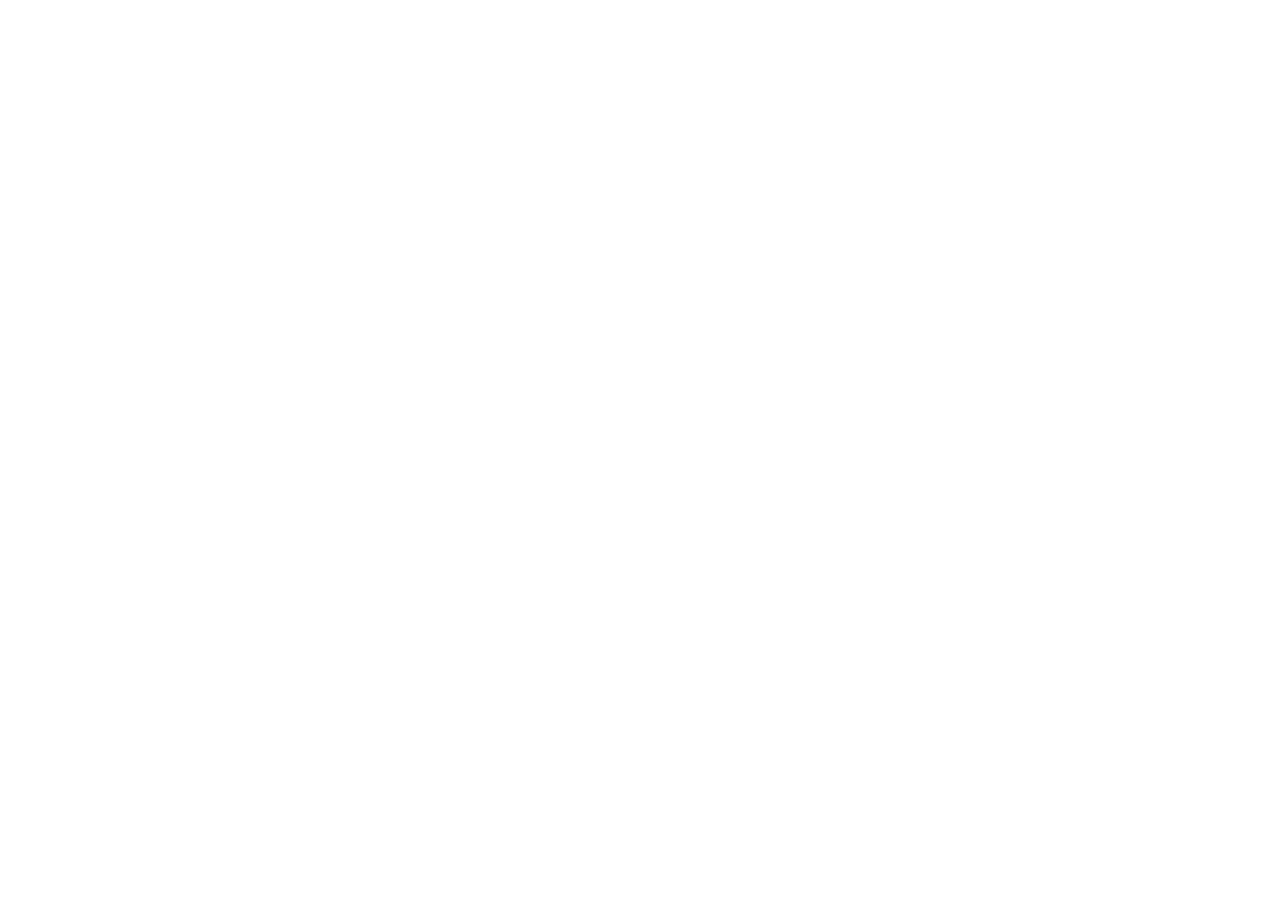
==== index.html @ 6bc5458b "created html" ====
<!DOCTYPE html>
<html lang="en">
  <head>
    <meta charset="UTF-8" />
    <meta name="viewport" content="width=device-width, initial-scale=1.0" />
    <title>Quiz App</title>
  </head>
  <body></body>
</html>
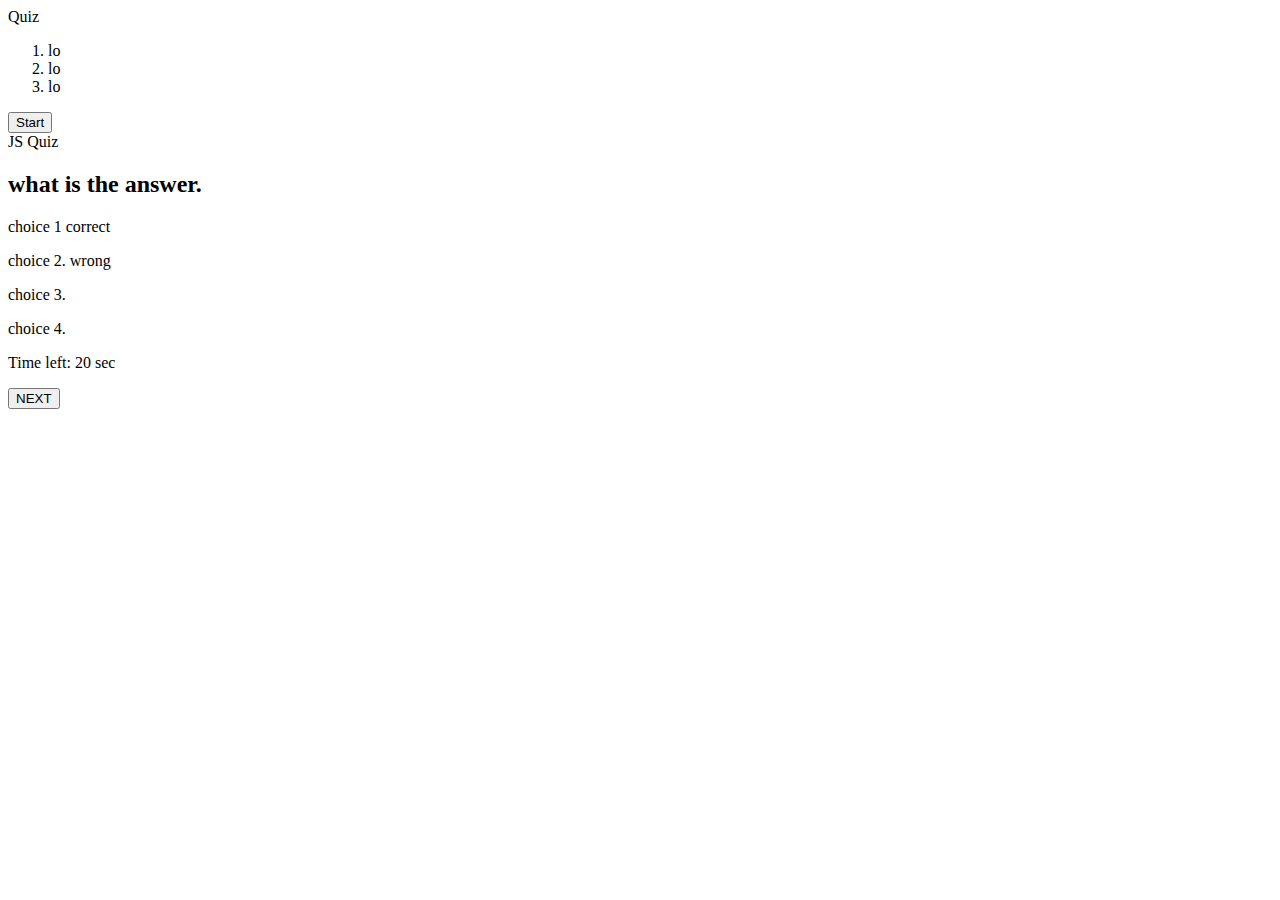
==== commit 2896b7c5: "updated html" ====
--- a/index.html
+++ b/index.html
@@ -3,7 +3,45 @@
   <head>
     <meta charset="UTF-8" />
     <meta name="viewport" content="width=device-width, initial-scale=1.0" />
-    <title>Quiz App</title>
+    <link rel="stylesheet" href="./assets/styles.css" />
+    <title>Quiz</title>
   </head>
-  <body></body>
+  <body>
+    <!-- starting page -->
+    <div id="container">
+      <!-- header  -->
+      <div class="header">Quiz</div>
+      <!-- rules list -->
+      <ol>
+        <li>lo</li>
+        <li>lo</li>
+        <li>lo</li>
+      </ol>
+      <div id="start-quiz-wrapper">
+        <button id="start-quiz">Start</button>
+      </div>
+    </div>
+
+    <!-- quiz section -->
+    <div id="container">
+      <div class="header">JS Quiz</div>
+      <div class="content">
+        <div class="content-wrapper">
+          <h2 class="question">what is the answer.</h2>
+          <div id="option-container">
+            <p class="option correct">choice 1 <span>correct</span></p>
+            <p class="option wrong">choice 2. <span>wrong</span></p>
+            <p class="option">choice 3.</p>
+            <p class="option">choice 4.</p>
+          </div>
+        </div>
+        <div class="footer">
+          <p id="timer">Time left: 20 sec</p>
+          <button id="next-question">NEXT</button>
+        </div>
+      </div>
+    </div>
+
+    <script src="./assets/script.js"></script>
+  </body>
 </html>
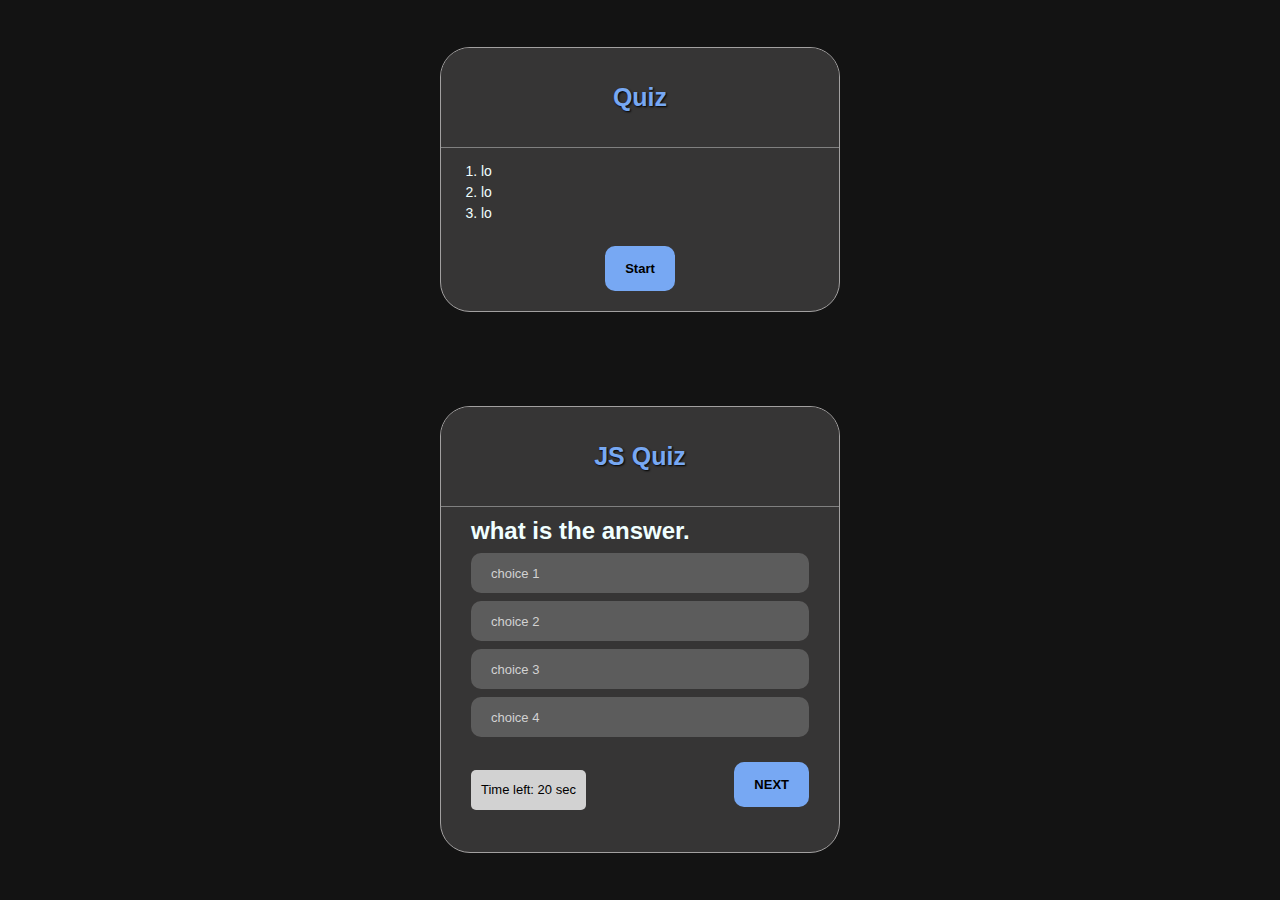
==== commit 7c50cb1c: "updated html" ====
--- a/index.html
+++ b/index.html
@@ -27,12 +27,14 @@
       <div class="header">JS Quiz</div>
       <div class="content">
         <div class="content-wrapper">
-          <h2 class="question">what is the answer.</h2>
+          <h2 id="question">what is the answer.</h2>
           <div id="option-container">
-            <p class="option correct">choice 1 <span>correct</span></p>
-            <p class="option wrong">choice 2. <span>wrong</span></p>
-            <p class="option">choice 3.</p>
-            <p class="option">choice 4.</p>
+            <!-- <p class="option correct">choice 1 <span>correct</span></p> -->
+            <!-- <p class="option wrong">choice 2. <span>wrong</span></p> -->
+            <p class="option" data-number="1">choice 1</p>
+            <p class="option" data-number="2">choice 2</p>
+            <p class="option" data-number="3">choice 3</p>
+            <p class="option" data-number="4">choice 4</p>
           </div>
         </div>
         <div class="footer">
--- a/assets/styles.css
+++ b/assets/styles.css
@@ -0,0 +1,146 @@
+* {
+  padding: 0;
+  margin: 0;
+  box-sizing: border-box;
+  font-family: "inter", sans-serif;
+}
+
+/* main css */
+body {
+  background-color: rgb(19, 19, 19);
+  min-height: 100vh;
+  display: grid;
+  place-items: center;
+  font-family: "inter", sans-serif;
+}
+
+#container {
+  border-radius: 30px;
+  width: 400px;
+  max-height: 600px;
+  border: 1px solid rgb(162, 160, 160);
+  overflow: hidden;
+  background-color: #363535;
+  color: azure;
+}
+
+.header {
+  background-color: #363535;
+  height: 100px;
+  display: grid;
+  place-items: center;
+  font-size: 25px;
+  color: #77a8f3;
+  font-weight: bold;
+  text-shadow: 1px 1px 2px black;
+  border-bottom: 1px solid grey;
+}
+ol {
+  padding: 10px 15px 10px 40px;
+}
+li {
+  font-size: 14px;
+  margin: 5px 0;
+  /* padding: 0 20px; */
+}
+
+#start-quiz-wrapper {
+  display: flex;
+  justify-content: center;
+  align-items: center;
+}
+button {
+  background-color: #77a8f3;
+  border: none;
+  outline: none;
+  border-radius: 10px;
+  margin: 10px 0 20px 0;
+  cursor: pointer;
+  font-weight: 600;
+  font-size: 13px;
+  color: black;
+  padding: 15px 20px;
+}
+
+button:hover {
+  background-color: #77a8f3;
+}
+
+/* main quiz */
+
+.content {
+  padding: 10px 30px;
+  max-width: 400px;
+  overflow: auto;
+}
+
+.question {
+  color: #ffffff;
+  font-size: 16px;
+  font-weight: 500;
+  padding: 5px 3px;
+}
+
+.option {
+  min-height: 40px;
+  border-radius: 10px;
+  background-color: rgba(128, 128, 128, 0.52);
+  display: flex;
+  align-items: center;
+  padding: 0 20px;
+  font-size: 13px;
+  cursor: pointer;
+  color: rgb(210, 210, 210);
+  margin: 8px 0;
+  font-weight: 500;
+  position: relative;
+}
+.option span {
+  position: absolute;
+  right: 15px;
+  border-radius: 5px;
+  font-size: 11px;
+  font-weight: bold;
+  background-color: #77a8f3;
+  color: #363535;
+  padding: 5px;
+}
+.correct {
+  background-color: #77f392;
+  color: rgb(0, 0, 0);
+}
+.correct span {
+  background: #77f392;
+  color: rgb(0, 0, 0);
+}
+.wrong {
+  background-color: rgb(167, 52, 52);
+}
+.wrong span {
+  background-color: rgb(167, 52, 52);
+  color: #fcf8f8;
+}
+
+.option:hover {
+  background-color: #77a8f3;
+  color: #363535;
+}
+
+.footer {
+  display: flex;
+  justify-content: space-between;
+  flex-direction: row;
+  align-items: center;
+  margin: 15px 0;
+}
+#timer {
+  height: 40px;
+  padding: 0 10px;
+  background-color: rgb(210, 210, 210);
+  display: grid;
+  place-items: center;
+  border-radius: 5px;
+  color: black;
+  font-size: 13px;
+  font-weight: 500;
+}
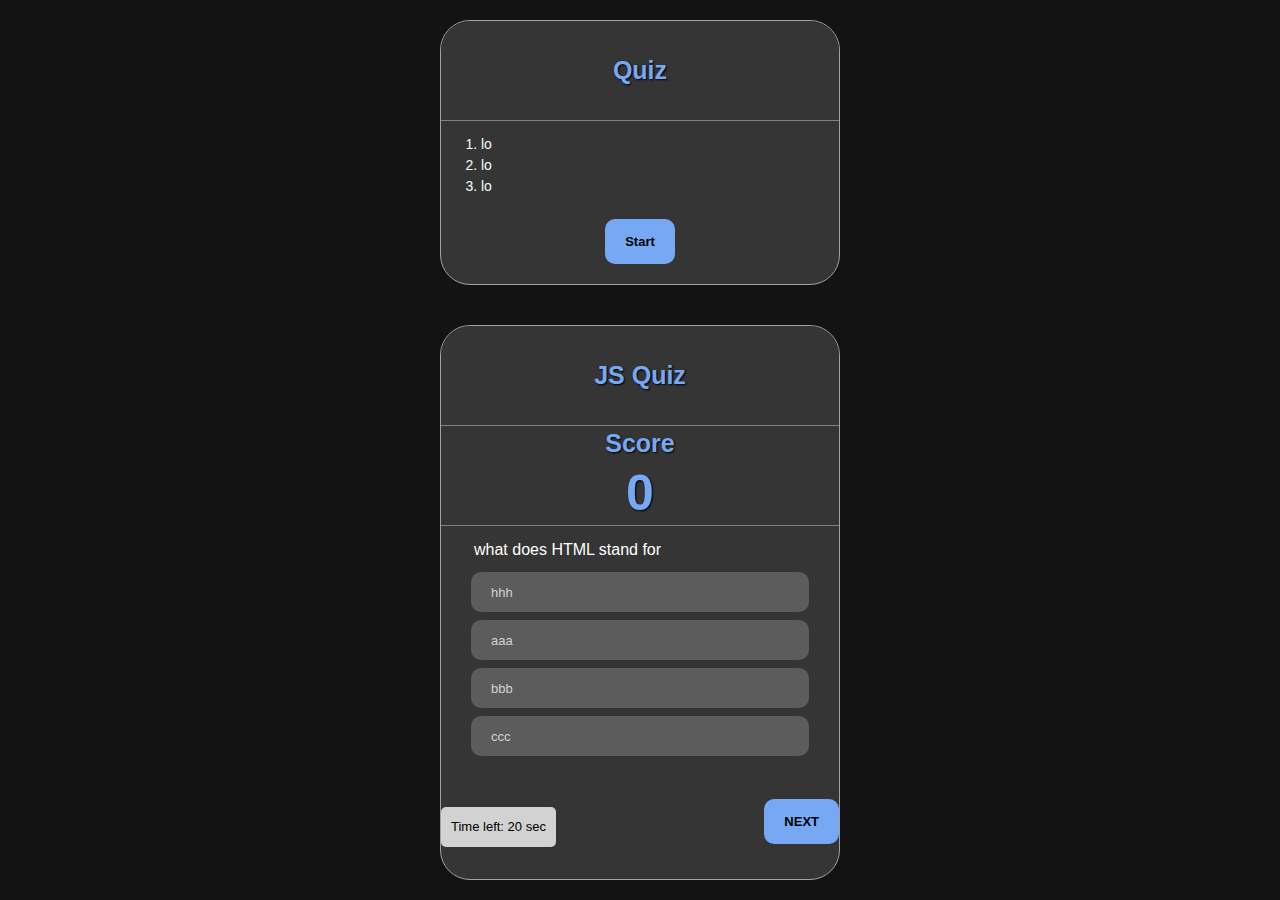
==== commit 25f22588: "updated html" ====
--- a/index.html
+++ b/index.html
@@ -25,16 +25,31 @@
     <!-- quiz section -->
     <div id="container">
       <div class="header">JS Quiz</div>
+      <div class="header">
+        <p class="hud-prefix">
+          Score
+        </p>
+        <h1 class="hud-main-text" id="score">
+          0
+        </h1>
+      </div>
       <div class="content">
         <div class="content-wrapper">
           <h2 id="question">what is the answer.</h2>
-          <div id="option-container">
+            <div id="option-container">
             <!-- <p class="option correct">choice 1 <span>correct</span></p> -->
             <!-- <p class="option wrong">choice 2. <span>wrong</span></p> -->
-            <p class="option" data-number="1">choice 1</p>
-            <p class="option" data-number="2">choice 2</p>
-            <p class="option" data-number="3">choice 3</p>
-            <p class="option" data-number="4">choice 4</p>
+              <p class="option" data-number="1">choice 1</p>
+            </div>
+            <div id="option-container">
+              <p class="option" data-number="2">choice 2</p>
+            </div>
+            <div id="option-container">
+              <p class="option" data-number="3">choice 3</p>
+            </div>
+            <div id="option-container">
+              <p class="option" data-number="4">choice 4</p>
+            </div>
           </div>
         </div>
         <div class="footer">
--- a/assets/styles.css
+++ b/assets/styles.css
@@ -74,7 +74,7 @@
   overflow: auto;
 }
 
-.question {
+#question {
   color: #ffffff;
   font-size: 16px;
   font-weight: 500;
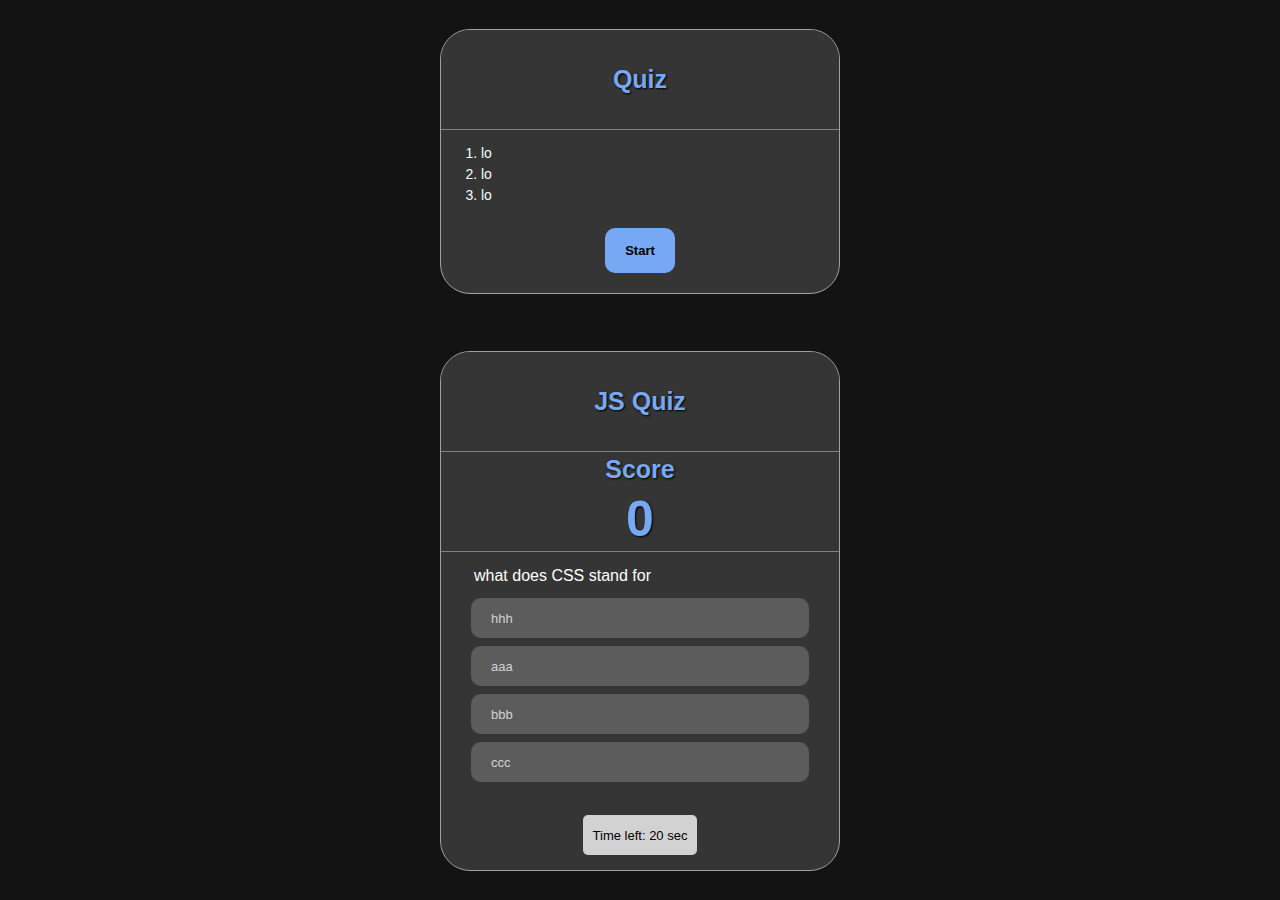
==== commit fa81d44d: "updated html" ====
--- a/index.html
+++ b/index.html
@@ -18,7 +18,7 @@
         <li>lo</li>
       </ol>
       <div id="start-quiz-wrapper">
-        <button id="start-quiz">Start</button>
+        <button class="button" id="start-quiz">Start</button>
       </div>
     </div>
 
@@ -54,7 +54,7 @@
         </div>
         <div class="footer">
           <p id="timer">Time left: 20 sec</p>
-          <button id="next-question">NEXT</button>
+          <!-- <button id="next-question">NEXT</button> -->
         </div>
       </div>
     </div>
--- a/assets/styles.css
+++ b/assets/styles.css
@@ -81,6 +81,27 @@
   padding: 5px 3px;
 }
 
+/* #option-container:hover {
+  transform: scale(2px);
+  background-color: #77a8f3;
+} */
+#option-container {
+  min-height: 40px;
+  border-radius: 10px;
+  /*
+  background-color: rgba(128, 128, 128, 0.52);
+  display: flex;
+  align-items: center;
+  padding: 0 20px;
+  font-size: 13px;
+  cursor: pointer;
+  color: rgb(210, 210, 210);
+  margin: 8px 0;
+  font-weight: 500;
+  position: relative; 
+  */
+}
+
 .option {
   min-height: 40px;
   border-radius: 10px;
@@ -105,6 +126,13 @@
   color: #363535;
   padding: 5px;
 }
+.option:hover {
+  /* background-color: #77a8f3;
+  color: #363535;  */
+  box-shadow: 1px 5px 5px #77a8f3;
+}
+
+/* correct & wrong */
 .correct {
   background-color: #77f392;
   color: rgb(0, 0, 0);
@@ -121,16 +149,11 @@
   color: #fcf8f8;
 }
 
-.option:hover {
-  background-color: #77a8f3;
-  color: #363535;
-}
-
 .footer {
   display: flex;
-  justify-content: space-between;
+  justify-content: space-around;
   flex-direction: row;
-  align-items: center;
+  align-items: baseline;
   margin: 15px 0;
 }
 #timer {
@@ -144,3 +167,4 @@
   font-size: 13px;
   font-weight: 500;
 }
+/* hud */
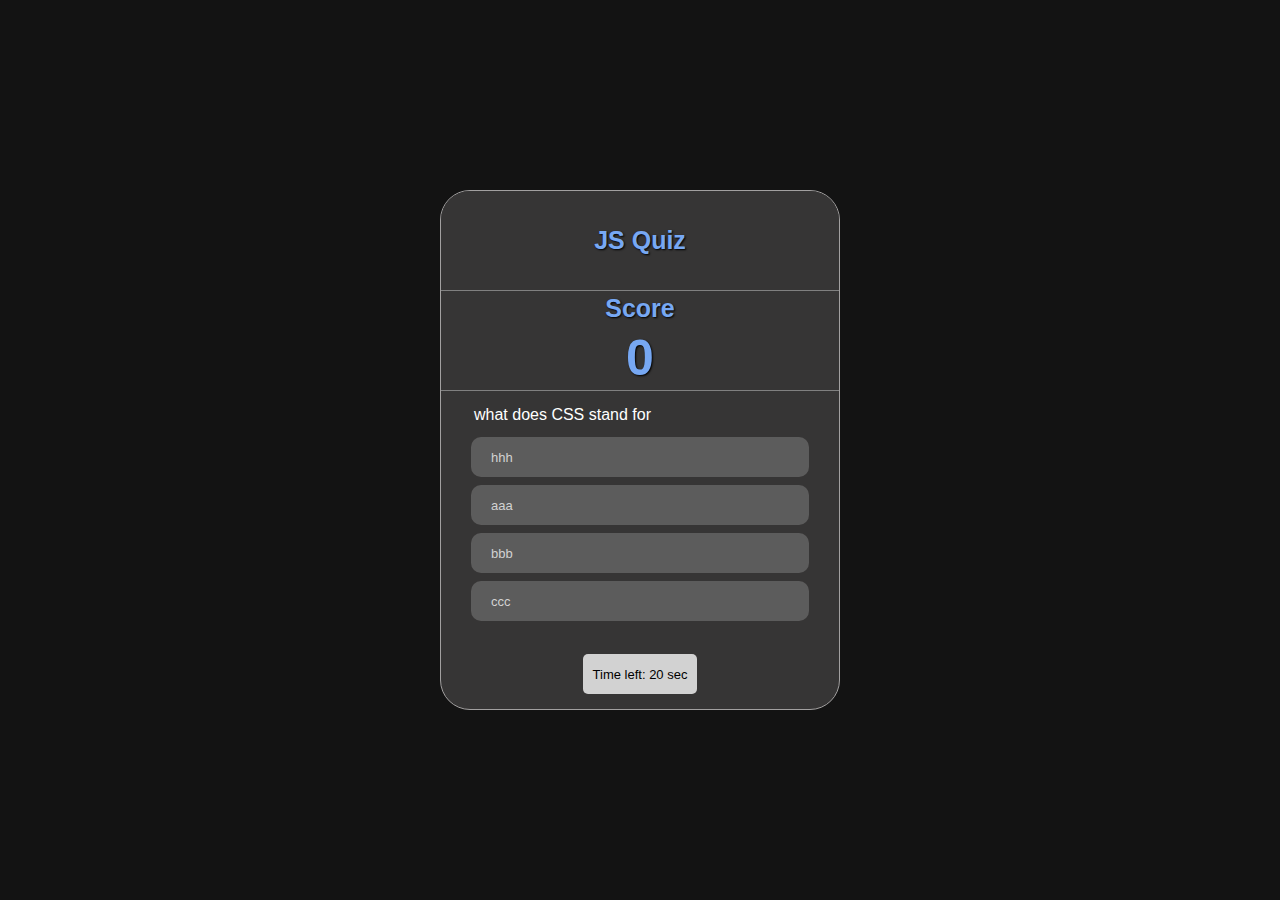
==== commit d81c79e8: "updated html" ====
--- a/index.html
+++ b/index.html
@@ -7,23 +7,10 @@
     <title>Quiz</title>
   </head>
   <body>
-    <!-- starting page -->
-    <div id="container">
-      <!-- header  -->
-      <div class="header">Quiz</div>
-      <!-- rules list -->
-      <ol>
-        <li>lo</li>
-        <li>lo</li>
-        <li>lo</li>
-      </ol>
-      <div id="start-quiz-wrapper">
-        <button class="button" id="start-quiz">Start</button>
-      </div>
-    </div>
+
 
     <!-- quiz section -->
-    <div id="container">
+    <div class="gameStart" id="container">
       <div class="header">JS Quiz</div>
       <div class="header">
         <p class="hud-prefix">
--- a/assets/styles.css
+++ b/assets/styles.css
@@ -49,7 +49,57 @@
   justify-content: center;
   align-items: center;
 }
-button {
+
+start-quiz {
+  background-color: #77a8f3;
+  border: none;
+  outline: none;
+  border-radius: 10px;
+  margin: 10px 0 20px 0;
+  cursor: pointer;
+  font-weight: 600;
+  font-size: 13px;
+  color: black;
+  padding: 15px 20px;
+}
+
+/* button {
+  background-color: #77a8f3;
+  border: none;
+  outline: none;
+  border-radius: 10px;
+  margin: 10px 0 20px 0;
+  cursor: pointer;
+  font-weight: 600;
+  font-size: 13px;
+  color: black;
+  padding: 15px 20px;
+} */
+/* button#saveScoreBtn.button {
+  display: flex;
+  background-color: #77a8f3;
+  border: none;
+  outline: none;
+  border-radius: 10px;
+  margin: 10px 0 20px 0;
+  cursor: pointer;
+  font-weight: 600;
+  font-size: 13px;
+  color: black;
+  padding: 15px 20px;
+} */
+
+a.button {
+  display: flex;
+  justify-content: center;
+}
+
+a.button:hover {
+  background-color: white;
+}
+
+.button {
+  display: flex;
   background-color: #77a8f3;
   border: none;
   outline: none;
@@ -168,3 +218,31 @@
   font-weight: 500;
 }
 /* hud */
+
+/* scores page */
+#finalScore {
+  color: #ffffff;
+  display: flex;
+  justify-content: center;
+}
+
+/* form */
+form {
+  width: 100%;
+  display: flex;
+  flex-direction: column;
+  align-items: center;
+}
+
+input {
+  margin-bottom: 1rem;
+  width: 20rem;
+  padding: 1.5rem;
+  font-size: 1.8rem;
+  border: none;
+  box-shadow: 1px 5px 5px #77a8f3;
+}
+
+input::placeholder {
+  color: #aaa;
+}
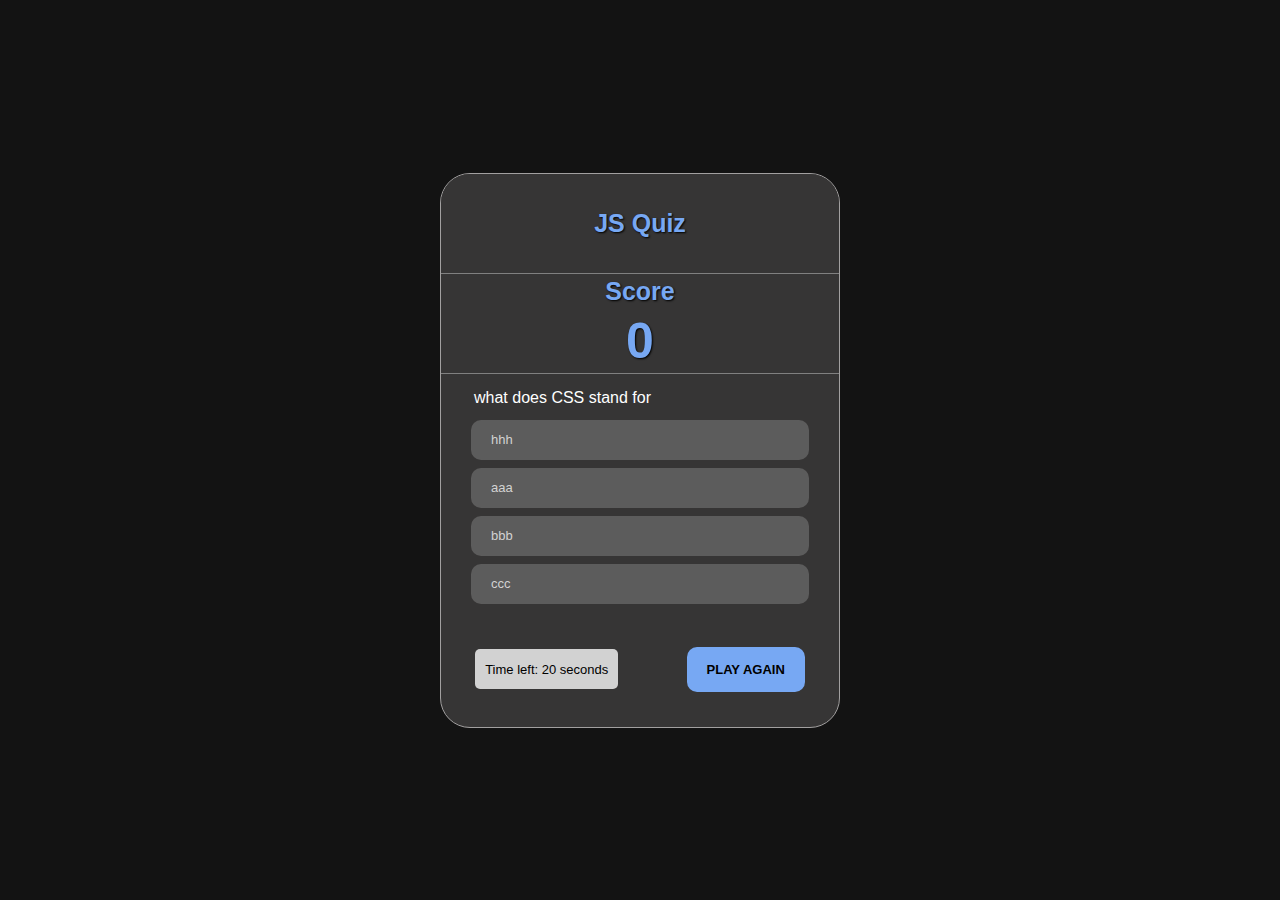
==== commit 4345ff15: "updated html" ====
--- a/index.html
+++ b/index.html
@@ -40,7 +40,8 @@
           </div>
         </div>
         <div class="footer">
-          <p id="timer">Time left: 20 sec</p>
+          <p id="timer">Time left: 20 seconds </p>
+          <a class="button" href="./index.html">PLAY AGAIN</a>
           <!-- <button id="next-question">NEXT</button> -->
         </div>
       </div>
--- a/assets/styles.css
+++ b/assets/styles.css
@@ -46,10 +46,12 @@
 
 #start-quiz-wrapper {
   display: flex;
-  justify-content: center;
-  align-items: center;
-}
-
+  justify-content: space-evenly;
+  align-items: center;
+}
+/* .gameStart {
+  display: none;
+} */
 start-quiz {
   background-color: #77a8f3;
   border: none;
@@ -88,7 +90,9 @@
   color: black;
   padding: 15px 20px;
 } */
-
+a {
+  text-decoration: none;
+}
 a.button {
   display: flex;
   justify-content: center;
